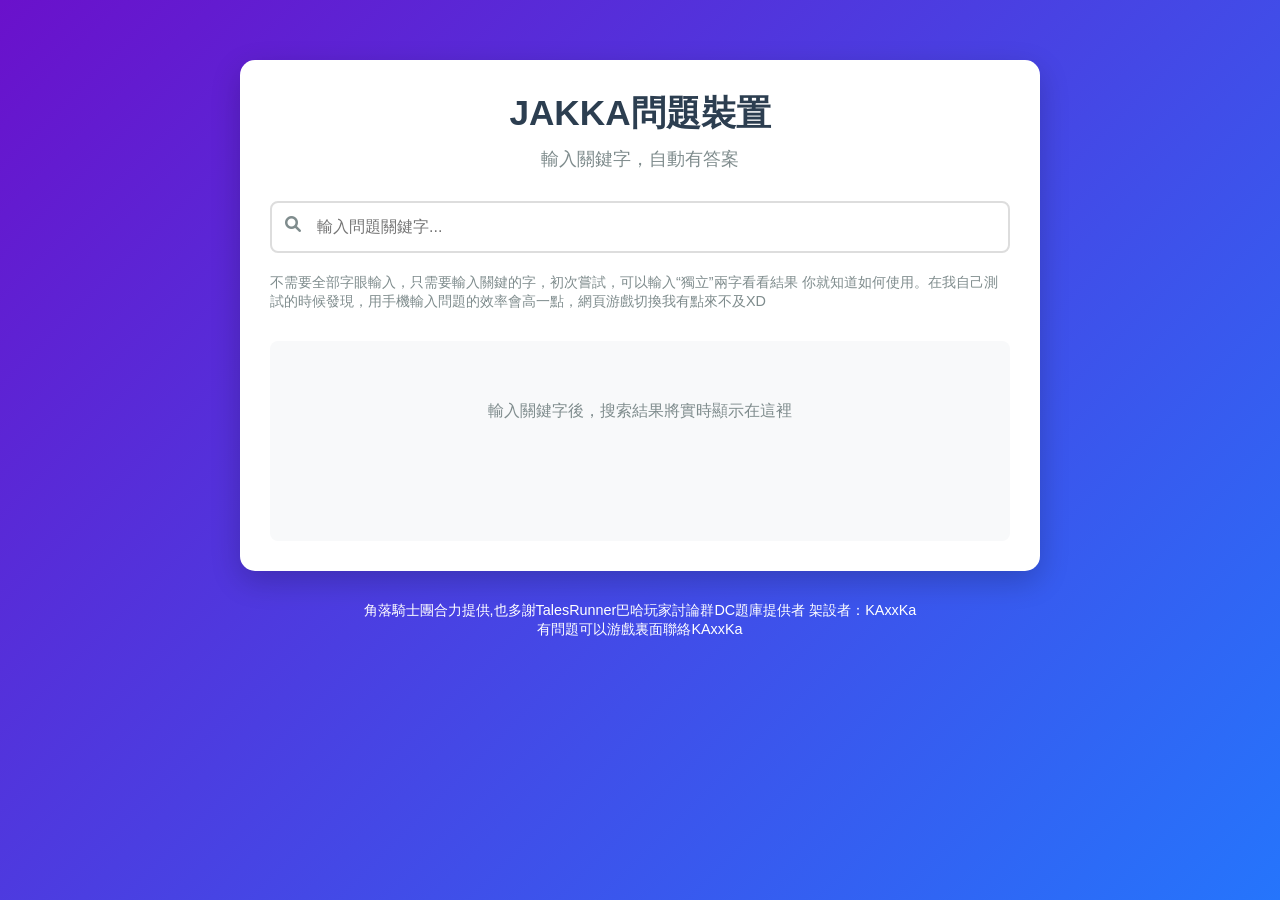
==== index.html @ ae8992ae "Update index.html" ====
<!DOCTYPE html>
<html lang="zh-TW">
<head>
    <meta charset="UTF-8">
    <meta name="viewport" content="width=device-width, initial-scale=1.0">
    <title>跑Online~角落騎士團答題裝置XD</title>
    <link rel="stylesheet" href="https://cdnjs.cloudflare.com/ajax/libs/font-awesome/6.0.0/css/all.min.css">
    <style>
        * {
            box-sizing: border-box;
            margin: 0;
            padding: 0;
            font-family: 'Segoe UI', Tahoma, Geneva, Verdana, sans-serif;
        }
        
        body {
            background: linear-gradient(135deg, #6a11cb 0%, #2575fc 100%);
            color: #333;
            min-height: 100vh;
            display: flex;
            flex-direction: column;
            align-items: center;
            padding: 20px;
        }
        
        .container {
            width: 100%;
            max-width: 800px;
            background: white;
            border-radius: 15px;
            box-shadow: 0 10px 30px rgba(0, 0, 0, 0.2);
            padding: 30px;
            margin-top: 40px;
        }
        
        header {
            text-align: center;
            margin-bottom: 30px;
        }
        
        h1 {
            color: #2c3e50;
            margin-bottom: 10px;
            font-size: 2.2rem;
        }
        
        .description {
            color: #7f8c8d;
            font-size: 1.1rem;
        }
        
        .search-area {
            margin-bottom: 30px;
            position: relative;
        }
        
        .search-box {
            display: flex;
            flex-direction: column;
            gap: 15px;
        }
        
        input[type="text"] {
            padding: 15px 15px 15px 45px;
            border: 2px solid #ddd;
            border-radius: 8px;
            font-size: 16px;
            transition: border-color 0.3s;
        }
        
        input[type="text"]:focus {
            border-color: #3498db;
            outline: none;
        }
        
        .search-icon {
            position: absolute;
            left: 15px;
            top: 15px;
            color: #7f8c8d;
        }
        
        .results-area {
            min-height: 200px;
            border-radius: 8px;
            padding: 20px;
            background: #f8f9fa;
        }
        
        .result-item {
            background: white;
            border-radius: 8px;
            padding: 15px;
            margin-bottom: 15px;
            box-shadow: 0 3px 10px rgba(0, 0, 0, 0.1);
            animation: fadeIn 0.5s ease;
        }
        
        .question {
            font-weight: bold;
            color: #2c3e50;
            margin-bottom: 8px;
            font-size: 1.1rem;
        }
        
        .answer {
            color: #27ae60;
            padding-left: 15px;
            border-left: 3px solid #27ae60;
        }
        
        .no-results {
            text-align: center;
            color: #7f8c8d;
            padding: 40px 0;
        }
        
        .keyword-hint {
            font-size: 0.9rem;
            color: #7f8c8d;
            margin-top: 5px;
        }
        
        .loading {
            display: none;
            text-align: center;
            padding: 20px 0;
        }
        
        .loading .spinner {
            border: 4px solid #f3f3f3;
            border-top: 4px solid #3498db;
            border-radius: 50%;
            width: 30px;
            height: 30px;
            animation: spin 1s linear infinite;
            margin: 0 auto;
        }
        
        footer {
            margin-top: 30px;
            text-align: center;
            color: white;
            font-size: 0.9rem;
        }
        
        @keyframes fadeIn {
            from { opacity: 0; transform: translateY(10px); }
            to { opacity: 1; transform: translateY(0); }
        }
        
        @keyframes spin {
            0% { transform: rotate(0deg); }
            100% { transform: rotate(360deg); }
        }
        
        /* 手机适配 */
        @media (max-width: 600px) {
            .container {
                padding: 20px;
                margin-top: 20px;
            }
            
            h1 {
                font-size: 1.8rem;
            }
            
            input[type="text"] {
                padding: 12px 12px 12px 40px;
            }
            
            .search-icon {
                top: 12px;
            }
        }
    </style>
</head>
<body>
    <div class="container">
        <header>
            <h1>JAKKA問題裝置</h1>
            <p class="description">輸入關鍵字，自動有答案</p>
        </header>
        
        <div class="search-area">
            <div class="search-box">
                <i class="fas fa-search search-icon"></i>
                <input type="text" id="questionInput" placeholder="輸入問題關鍵字...">
                <p class="keyword-hint">不需要全部字眼輸入，只需要輸入關鍵的字，初次嘗試，可以輸入“獨立”兩字看看結果 你就知道如何使用。在我自己測試的時候發現，用手機輸入問題的效率會高一點，網頁游戲切換我有點來不及XD</p>
            </div>
        </div>
        
        <div class="loading">
            <div class="spinner"></div>
            <p>角落騎士團幫緊你...</p>
        </div>
        
        <div class="results-area" id="resultsContainer">
            <div class="no-results">
                <p>輸入關鍵字後，搜索結果將實時顯示在這裡</p>
            </div>
        </div>
    </div>
    
    <footer>
        <p>角落騎士團合力提供,也多謝TalesRunner巴哈玩家討論群DC題庫提供者 架設者：KAxxKa</p>
        <p>有問題可以游戲裏面聯絡KAxxKa</p>
    </footer>

    <script>

       const questionBank = [
            { "question": "在大學課程中，出席情況會反應在成績上。", "answer": "O" },
{ "question": "向教授提問時，總是使用電子郵件。", "answer": "X" },
{ "question": "大學裡如果超過提交作業的期限，分數會被扣。", "answer": "O" },
{ "question": "大學和高中一樣，有服裝規定。", "answer": "X" },
{ "question": "大學的所有課程都在教室裡進行。", "answer": "X" },
{ "question": "上課前需要把手機交給教授。", "answer": "X" },
{ "question": "大學課程都使用同樣的教材。", "answer": "X" },
{ "question": "大學裡有時候作業比考試更重要。", "answer": "O" },
{ "question": "開卷考試不能看所有資料。", "answer": "X" },
{ "question": "大學裡所有的課程都是面對面進行。", "answer": "X" },
{ "question": "選課申請每學期初只能申請一次。", "answer": "X" },
{ "question": "大學生學期間每天都要上學。", "answer": "X" },
{ "question": "想在大學取得好成績，只要考好期中考試和期末考試就可以。", "answer": "X" },
{ "question": "大學裡，認真的教授每次都會給學生點名。", "answer": "X" },
{ "question": "大學裡，自己的課表需要自己製定。", "answer": "O" },
{ "question": "在大學旁聽課程時也需要出席。", "answer": "X" },
{ "question": "可以選修其他年級的課程。", "answer": "O" },
{ "question": "大學裡，所有的課程都有期中考。", "answer": "X" },
{ "question": "大學裡，一個學期可以隨意聽課。", "answer": "X" },
{ "question": "大學裡也經常有小組作業。", "answer": "O" },
{ "question": "大學裡自由時間比高中多。", "answer": "O" },
{ "question": "大學生不能享受福利待遇。", "answer": "X" },
{ "question": "大學社團活動不反應在學分上。", "answer": "O" },
{ "question": "大學生和小學、初中、高中生不同，假期開始日期因學校而異。", "answer": "O" },
{ "question": "大學生必須參加學校的活動。", "answer": "X" },
{ "question": "大學可以不住宿舍。", "answer": "O" },
{ "question": "大學裡只要事先計劃好，就能輕鬆進行選課申請。", "answer": "O" },
{ "question": "大學每年都會舉行校慶，任何人都可以參加。", "answer": "O" },
{ "question": "大學生可以自由使用圖書館。", "answer": "O" },
{ "question": "大學裡為了畢業必須修滿一定的學分。", "answer": "O" },
{ "question": "大學生也需要學生證。", "answer": "O" },
{ "question": "大學裡，經常會和朋友組成學習小組。", "answer": "O" },
{ "question": "在大學，每個學科的畢業條件都不一樣。", "answer": "O" },
{ "question": "上課期間如果想去廁所，必須舉手取得教授同意。", "answer": "X" },
{ "question": "大學裡學分雖然重要，人際關係也很重要。", "answer": "O" },
{ "question": "大學可以不加入社團。", "answer": "O" },
{ "question": "大學生在學期中也可以打工。", "answer": "O" },
{ "question": "大學裡所有的考試都是筆試進行。", "answer": "X" },
{ "question": "大學裡所有學生都彼此認識相處得很好。", "answer": "X" },
{ "question": "如果選修高年級課程，可以獲得考試成績加分。", "answer": "X" },
{ "question": "大學裡，MT是必須參加的活動。", "answer": "X" },
{ "question": "大學的小組作業團員之間容易出現矛盾。", "answer": "O" },
{ "question": "考試進行時間，每堂課不同。", "answer": "O" },
{ "question": "宗教信仰是佛教的學生，無法上基督教大學。", "answer": "X" },
{ "question": "大學裡，同學們互相幫助，繼續學業。", "answer": "O" },
{ "question": "大學生活裡人際關係產生的影響，可能比學業更大。", "answer": "O" },
{ "question": "成為大學生以後，就不用再考試了。", "answer": "X" },
{ "question": "大學生們可以自由地在自己想要的時間聽課。", "answer": "X" },
{ "question": "大學裡的人際關係可以幫助就業。", "answer": "O" },
{ "question": "大學裡有很多機會可以向教授請求幫助。", "answer": "O" },
{ "question": "大學裡，只有期末考試和期中考試會反應在成績上。", "answer": "X" },
{ "question": "大學生可以把頭髮染成彩虹色。", "answer": "O" },
{ "question": "在大學，學期中也可以當交換生出國。", "answer": "O" },
{ "question": "大學生活中可以同時加入各種社團。", "answer": "O" },
{ "question": "大學裡，除了課堂之外，也能透過各種經驗學習。", "answer": "O" },
{ "question": "大學可以雙學位。", "answer": "O" },
{ "question": "大學裡，在教室裡上課很普遍。", "answer": "O" },
{ "question": "大學裡，前輩向後輩提供學業信息的情況很多。", "answer": "O" },
{ "question": "大學生可以自由選課。", "answer": "O" },
{ "question": "大學裡除了成績之外，其他活動也很重要。", "answer": "O" },
{ "question": "大學生普遍比高中生有更多的自主性。", "answer": "O" },
{ "question": "大學裡有學科畢業論文是必修。", "answer": "O" },
{ "question": "大學裡做團隊項目時，團隊合作很重要。", "answer": "O" },
{ "question": "大學生活中會遇到各種選擇未來發展前途的機會。", "answer": "O" },
{ "question": "大學生經常通過校外活動積累各種經驗。", "answer": "O" },
{ "question": "大學裡，自己想要聽的課，必須自己選擇。", "answer": "O" },
{ "question": "自己住一定能節約伙食費。", "answer": "X" },
{ "question": "自己住時，家務可以完全不用做。", "answer": "X" },
{ "question": "一個人住很方便找朋友。", "answer": "O" },
{ "question": "自己住，除了房租外，還要支付管理費。", "answer": "O" },
{ "question": "自己住，所有家電用品都必須重新買。", "answer": "X" },
{ "question": "自己住可以不用打掃屋子。", "answer": "X" },
{ "question": "獨居是培養獨立自主的好方法。", "answer": "O" },
{ "question": "獨居的人吃飯時間自由。", "answer": "O" },
{ "question": "獨立之前和父母商量很重要。", "answer": "O" },
{ "question": "獨居會加重預算管理。", "answer": "O" },
{ "question": "大部分的獨居情形幾乎沒有經濟負擔。", "answer": "X" },
{ "question": "獨居期間偶爾向父母求助是很自然的事情。", "answer": "O" },
{ "question": "獨居的話，和家人的聯繫頻率一定會減少。", "answer": "X" },
{ "question": "獨居時，經常因為嫌麻煩，點外送吃。", "answer": "O" },
{ "question": "獨居期間月租絕對不會改變。", "answer": "X" },
{ "question": "獨立的生活能培養人的責任感。", "answer": "O" },
{ "question": "獨居期間家裡發生的事情大部分都要自己負責。", "answer": "O" },
{ "question": "獨居時必須要有規則。", "answer": "O" },
{ "question": "獨居適合所有人。", "answer": "X" },
{ "question": "獨居生活提供經濟自立的機會。", "answer": "O" },
{ "question": "獨居之後，偶爾會想念家人。", "answer": "O" },
{ "question": "獨居期間不用管理預算。", "answer": "X" },
{ "question": "獨居時可以體驗經濟自立。", "answer": "O" },
{ "question": "獨居期間可以嘗試多種生活方式。", "answer": "O" },
{ "question": "獨居時，不需要管理家裡的設施用品。", "answer": "X" },
{ "question": "獨立套房一般會提供家具。", "answer": "O" },
{ "question": "獨立套房主要是一個人或兩個人居住的空間。", "answer": "O" },
{ "question": "獨立套房大多沒有獨立的衛生間。", "answer": "X" },
{ "question": "獨立套房與公寓相比居住費用相對便宜。", "answer": "O" },
{ "question": "獨立套房大多沒有廚房設施。", "answer": "X" },
{ "question": "在獨立套房生活時，與住宅相比比較容易打掃。", "answer": "O" },
{ "question": "獨立套房根據周圍環境可能會出現噪音問題。", "answer": "O" },
{ "question": "選擇獨立套房時，根據周邊便利設施，便利性也會有所不同。", "answer": "O" },
{ "question": "獨立套房的電費一般是固定收費。", "answer": "X" },
{ "question": "獨立套房通常是指廚房、臥室、客廳合併為一個的空間。", "answer": "O" },
{ "question": "租獨立套房不需要押金。", "answer": "X" },
{ "question": "獨立套房通常會提供冰箱和洗衣機。", "answer": "O" },
{ "question": "獨立套房通常包含暖氣。", "answer": "O" },
{ "question": "獨立套房比起以家庭為單位，更適合個人。", "answer": "O" },
{ "question": "獨立套房的裝修根據個人喜好會有所不同。", "answer": "O" },
{ "question": "所有獨立套房的廚房都是分開的空間。", "answer": "X" },
{ "question": "生產後一定要餵母乳。", "answer": "X" },
{ "question": "尿布會根據嬰兒的體重區分尺寸。", "answer": "O" },
{ "question": "新生兒吃完母乳或奶粉後，應該要打嗝。", "answer": "O" },
{ "question": "嬰兒一出生，就能區分五顏六色。", "answer": "X" },
{ "question": "新生兒不會便祕。", "answer": "X" },
{ "question": "新生兒因為會受到反射行為的影響，一般都會包被子。", "answer": "O" },
{ "question": "只要唱搖籃曲，寶寶就會無條件入睡。", "answer": "X" },
{ "question": "嬰兒的輔食必須用有機食材。", "answer": "X" },
{ "question": "嬰兒的輔食不一定要自己做。", "answer": "O" },
{ "question": "尿布一天三張就夠了。", "answer": "X" },
{ "question": "給孩子接種疫苗時，媽媽也要一起接種。", "answer": "X" },
{ "question": "寶寶即使長出了第一顆牙，也不會感到疼痛。", "answer": "X" },
{ "question": "嬰兒不僅喜歡玩偶，還喜歡媽媽的身體等。", "answer": "O" },
{ "question": "嬰兒開始走路時，必須單獨哄睡。", "answer": "X" },
{ "question": "寶寶剛出生，頭髮就冒出來了。", "answer": "O" },
{ "question": "嬰兒在媽媽肚子裡，能感受到媽媽的感情。", "answer": "O" },
{ "question": "剛出生的嬰兒沒有指甲。", "answer": "X" },
{ "question": "嬰兒吃剩的母乳或奶粉，不宜之後再重複餵。", "answer": "O" },
{ "question": "一過週歲，孩子就一定要使用學步車。", "answer": "X" },
{ "question": "孩子學的第一個單詞是爸爸。", "answer": "X" },
{ "question": "雖然聽說大女兒長得像爸爸，但並不是一定都那樣。", "answer": "O" },
{ "question": "懷孕期間一定要胎教旅行。", "answer": "X" },
{ "question": "懷孕期間有不能吃的食物。", "answer": "O" },
{ "question": "世界上所有國家的產後調理方法都是一樣的。", "answer": "X" },
{ "question": "妊娠期通常每兩天到婦產科就診一次。", "answer": "X" },
{ "question": "懷孕期間如果感冒，要按照醫生處方用藥。", "answer": "O" },
{ "question": "雙胞胎的育兒反而更容易。", "answer": "X" },
{ "question": "嬰兒會在媽媽肚子裡踢腿。", "answer": "O" },
{ "question": "嬰兒的胎名是爺爺起的。", "answer": "X" },
{ "question": "嬰兒的名字一定要到命理館取。", "answer": "X" },
{ "question": "新生兒的便便狀態是健康的重要部分。", "answer": "O" },
{ "question": "所有產婦分娩時，母乳含量都很高。", "answer": "X" },
{ "question": "新生兒時期免疫力低，最好不要外出。", "answer": "O" },
{ "question": "懷孕期間情緒波動可能會很大。", "answer": "O" },
{ "question": "懷孕期間如果孕吐嚴重，可以服用藥物。", "answer": "O" },
{ "question": "懷孕期間最好避免生魚片或生牡蠣等食物。", "answer": "O" },
{ "question": "分娩後一定要去產後調理中心。", "answer": "X" },
{ "question": "生產後，產婦的調理很重要。", "answer": "O" },
{ "question": "大学选课时间一般是什么时候？", "answer": "3) 开学前" },
{ "question": "正式学期以外的放假期間，开设的学期是？", "answer": "2) 季节学期" },
{ "question": "大学透过什么来选课？", "answer": "3) 学校主页" },
{ "question": "大学宿舍入住申请应该什么时候进行？", "answer": "2) 假期中" },
{ "question": "大学的毕业条件是什么？", "answer": "4) 以上皆是" },
{ "question": "大学里能读双学位吗？", "answer": "1) 可以" },
{ "question": "对大学生来说不重要的是什么？", "answer": "4) 冲刺跳跃" },
{ "question": "大学课程中很多学生苦恼的是什么？", "answer": "4) 以上皆是" },
{ "question": "和单科大学的学生交流的方法哪一个不是？", "answer": "4) 学习" },
{ "question": "大学生的宿舍生活中应该遵守的规则哪一个不是？", "answer": "4) 禁止外出" },
{ "question": "大学里MT是为了什么的活动？", "answer": "2) 交流" },
{ "question": "大学生可以参与的校内活动是？", "answer": "4) 以上皆是" },
{ "question": "下列项目中，开始独居时最先要做的事情是？", "answer": "1) 找房子" },
{ "question": "独居的人主要使用的厨房器具是？", "answer": "2) 微波炉" },
{ "question": "为了独居生活的经济自由，最重要的是？", "answer": "1) 预算管理" },
{ "question": "独居时储存食物最需要的是？", "answer": "1) 冰箱" },
{ "question": "独居时洗衣服最需要的是？", "answer": "1) 洗衣机" },
{ "question": "独居时，节约生活费的方法是？", "answer": "2) 自己煮饭" },
{ "question": "下列项目中，找房子时需要的是？", "answer": "1) 身份证" },
{ "question": "喂母乳期间，不宜吃的食物是？", "answer": "1) 酒酿" },
{ "question": "孕妇喝也很安全的茶是？", "answer": "2) 洋甘菊" },
{ "question": "一般哄新生儿睡觉的时候，适合放的音乐是？", "answer": "4) 摇篮曲" },
{ "question": "在婴儿的成长过程中，特别哭闹的时期是？", "answer": "3) 飞越期" },
{ "question": "还不会说话的孩子，独自发出的声音是？", "answer": "1) 牙牙学语" },
{ "question": "孩子的第一个生日宴会叫做？", "answer": "1) 周岁宴" },
{ "question": "做婴儿辅食时不能放的材料是？", "answer": "2) 蜂蜜" },
{ "question": "孩子喜欢的玩具是？", "answer": "4) 以上皆是" },
{ "question": "新生儿洗澡时，不需要的是？", "answer": "3) 去污皂" },
{ "question": "和宝宝外出时，不需要的是？", "answer": "2) 婴儿用墨镜" },
{ "question": "送给孕妇的礼物，不适合的是？", "answer": "3) 香水" },
{ "question": "成长期的孩子能经历的是？", "answer": "4) 以上皆是" }
            
        ];

        // DOM元素
        const questionInput = document.getElementById('questionInput');
        const resultsContainer = document.getElementById('resultsContainer');
        const loadingElement = document.querySelector('.loading');

      
        function debounce(func, wait) {
            let timeout;
            return function() {
                const context = this;
                const args = arguments;
                clearTimeout(timeout);
                timeout = setTimeout(() => {
                    func.apply(context, args);
                }, wait);
            };
        }

        
        function showLoading() {
            loadingElement.style.display = 'block';
            resultsContainer.innerHTML = '';
        }

       
        function hideLoading() {
            loadingElement.style.display = 'none';
        }

        // 搜索功能
        function searchAnswers() {
            const keyword = questionInput.value.trim().toLowerCase();
            
        
            showLoading();
            
           
            setTimeout(() => {
                if (!keyword) {
                    showNoResults("請輸入關鍵字");
                    hideLoading();
                    return;
                }
                
            
                const matchedQuestions = questionBank.filter(item => 
                    item.question.toLowerCase().includes(keyword)
                );
                
                // 显示结果
                if (matchedQuestions.length > 0) {
                    displayResults(matchedQuestions);
                } else {
                    showNoResults("沒有找到相關問題，題庫正在陸續增加中");
                }
                
                hideLoading();
            }, 300);
        }

        // 显示结果
        function displayResults(results) {
            resultsContainer.innerHTML = '';
            
            results.forEach(item => {
                const resultElement = document.createElement('div');
                resultElement.className = 'result-item';
                resultElement.innerHTML = `
                    <div class="question">${item.question}</div>
                    <div class="answer">${item.answer}</div>
                `;
                resultsContainer.appendChild(resultElement);
            });
        }

        // 显示无结果信息
        function showNoResults(message) {
            resultsContainer.innerHTML = `
                <div class="no-results">
                    <p>${message}</p>
                </div>
            `;
        }

       
        questionInput.addEventListener('input', debounce(searchAnswers, 500));

        // 初始显示提示
        showNoResults("輸入關鍵字後，搜索結果將實時顯示在這裡");
    </script>
</body>
</html>
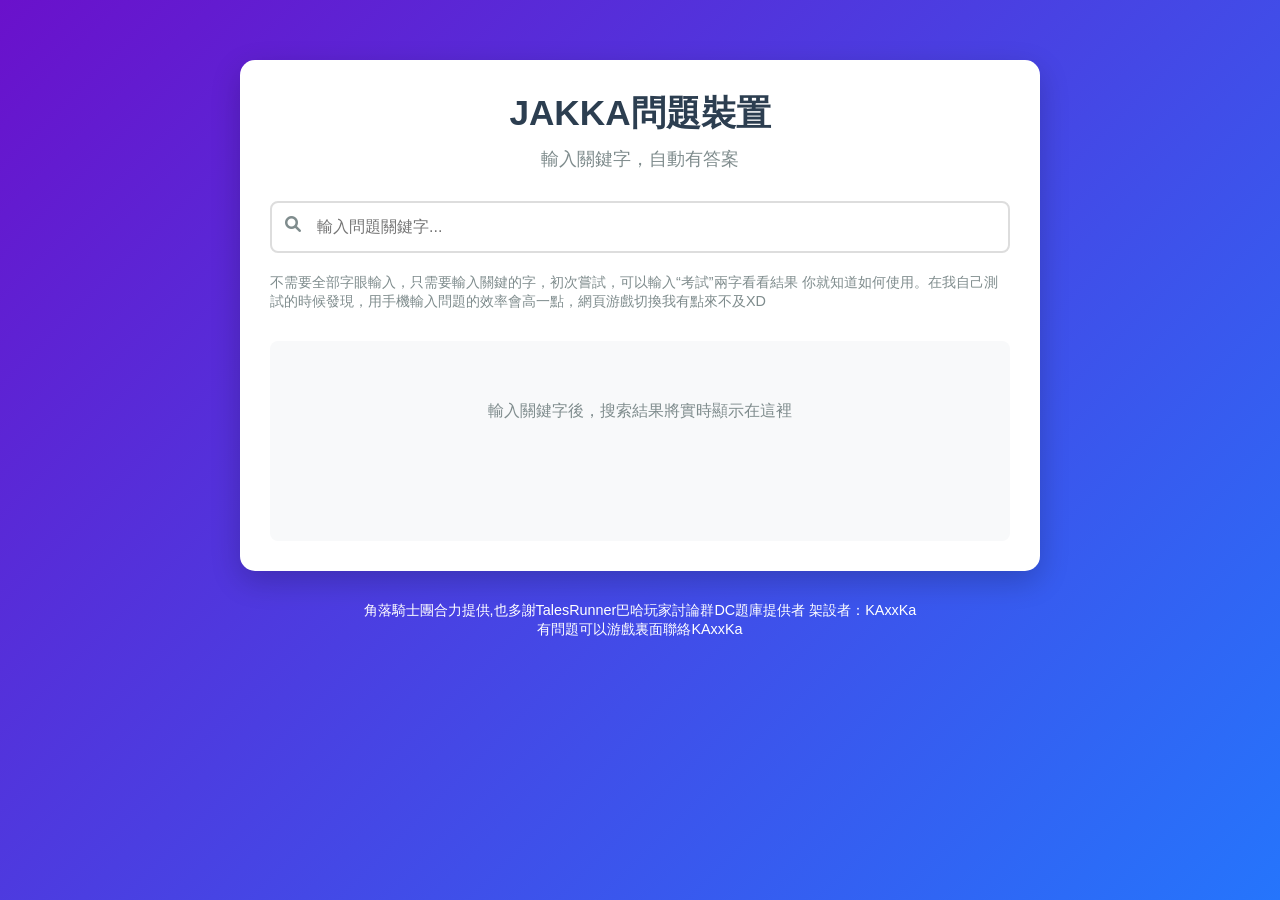
==== commit a29be1a3: "Update index.html" ====
--- a/index.html
+++ b/index.html
@@ -186,7 +186,7 @@
             <div class="search-box">
                 <i class="fas fa-search search-icon"></i>
                 <input type="text" id="questionInput" placeholder="輸入問題關鍵字...">
-                <p class="keyword-hint">不需要全部字眼輸入，只需要輸入關鍵的字，初次嘗試，可以輸入“獨立”兩字看看結果 你就知道如何使用。在我自己測試的時候發現，用手機輸入問題的效率會高一點，網頁游戲切換我有點來不及XD</p>
+                <p class="keyword-hint">不需要全部字眼輸入，只需要輸入關鍵的字，初次嘗試，可以輸入“考試”兩字看看結果 你就知道如何使用。在我自己測試的時候發現，用手機輸入問題的效率會高一點，網頁游戲切換我有點來不及XD</p>
             </div>
         </div>
         
@@ -489,3 +489,4 @@
 
 
 
+
